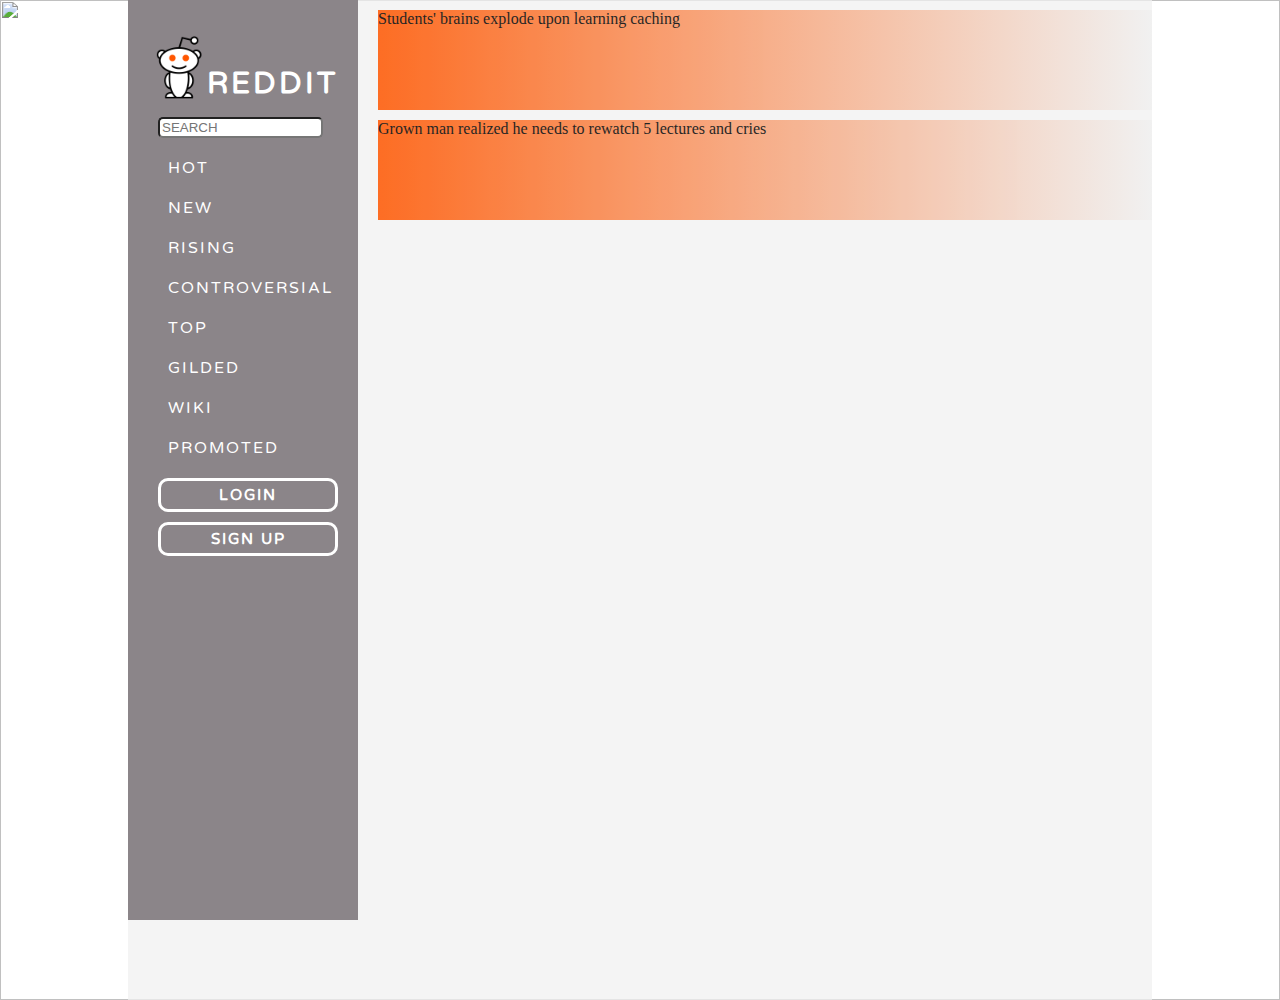
==== list.html @ 11d1d998 "this is all messed up right now but background kinda works" ====
<html>
<link href='https://fonts.googleapis.com/css?family=Varela+Round' rel='stylesheet' type='text/css'>
<link rel='stylesheet' type='text/css' href="assets/css/list.css"/>
<head>
<title>List</title>
</head>
<body>
	<div id="background"><img id="background_img" src="assets/img/background/bwtraintracks.jpg"></div>
	<div id="sidebar">
			<div id="sidebar-header">
				<div id="reddit-logo"><img class="img-scaled-w" id="logo" src="assets/img/reddit-logo.png" /></div>
				<div id="reddit-text">REDDIT</div>
			</div>
			<div id="sidebar-content">
				<input id="search" placeholder="SEARCH" type="text"></input>
				<div class="category">HOT</div>
				<div class="category">NEW</div>
				<div class="category">RISING</div>
				<div class="category">CONTROVERSIAL</div>
				<div class="category">TOP</div>
				<div class="category">GILDED</div>
				<div class="category">WIKI</div>
				<div class="category">PROMOTED</div>
				<div class="registration">
				LOGIN
				</div>
				<div class="registration">
					SIGN UP
				</div>
			</div>
	</div>

	<div id="container">
		<div id="container-back"></div>
		<div class="content-bar">Students' brains explode upon learning caching</div>
		<div class="content-bar">Grown man realized he needs to rewatch 5 lectures and cries</div>
	<div>

	
</body>
---- assets/css/list.css ----
#background{
	position:absolute;
	z-index: -10;
	width: 100%;
}
#background_img{
	height: 1000px;
	width:100%;
	z-index: -10;
}
#sidebar {
	position: fixed;
	width: 200px;
	height: 100%;
	background: #8b8589;
	padding-left: 30px;
	padding-top: 20px;
	margin-left: 10%;
	z-index: 5;
	display: inline-block;
}

body{
	margin: 0;
	padding: 0;
}

#header {
}
.category:hover {
	background: #FF5600;
	transition: background 1.5s ease;
	cursor: pointer;
}
.registration:hover {
	background: #FF5600;
	transition: background 1.5s ease;
	cursor: pointer;
}
#sidebar-header {
	display: inline-block;
}

#search {
	width: 165px;
	border-radius: 5px;
	margin-bottom: 10px;
}

#logo{
	width: 50%;
	margin-left: -30px;
}

#reddit-text{
	position: relative;
	font-family: 'Varela Round', sans-serif;
	font-size: 30px;
	margin-top: 10px;
	margin-bottom: 10px;
	margin-right: 20px;
	color: white;
	letter-spacing: 3px;
	font-weight: 700;
	float: right;
	top: -65px;

}
#sidebar-content{
	position: relative;
	top: -60px;
	margin-bottom: 10px;
}

.registration {
	position: relative;
	font-family: 'Varela Round', sans-serif;
	font-size: 15px;
	letter-spacing: 2px;
	font-weight: 700;
	border-style: solid;
	color: white;
	margin-top: 10px;
	margin-bottom: 10px;
	margin-right: 20px;
	border-radius: 10px;
	padding: 5px;
	text-align: center;
}

.category{
	font-family: 'Varela Round', sans-serif;
	color: white;
	letter-spacing: 2px;
	margin-right: 20px;
	padding: 10px;
	border-radius: 10px;
}

#container {
	position: relative;
	width: 80%;
	height: 1000px;
	margin-right: 10%;
	margin-left: 10%;
/*	padding-top: 30px;
	padding-bottom: 30px;
	padding-left: 250px;
	padding-right: 10px;*/
	z-index: -5;
}
#container-back{
	position: absolute;
	width: 100%;
	height: 1000px;
	background: #F0F0F0;
	opacity: 0.75;
	z-index: -3;
}
/*ABOVE IS STANDARD PAGE FORMATTING, BELOW IS LIST SPECIFIC WORK*/

.content-bar{
	opacity: 0.85;
	position: relative;
	height: 100px;
	margin-left: 250px;
	margin-bottom: 10px;
	top: 10px;
  	background: -webkit-linear-gradient(right, #F0F0F0, #FF5600); /* For Safari 5.1 to 6.0 */
  	background: -o-linear-gradient(right, #F0F0F0, #FF5600); /* For Opera 11.1 to 12.0 */
  	background: -moz-linear-gradient(right, #F0F0F0, #FF5600); /* For Firefox 3.6 to 15 */
  	background: linear-gradient(right, #F0F0F0, #FF5600); /* Standard syntax */
}
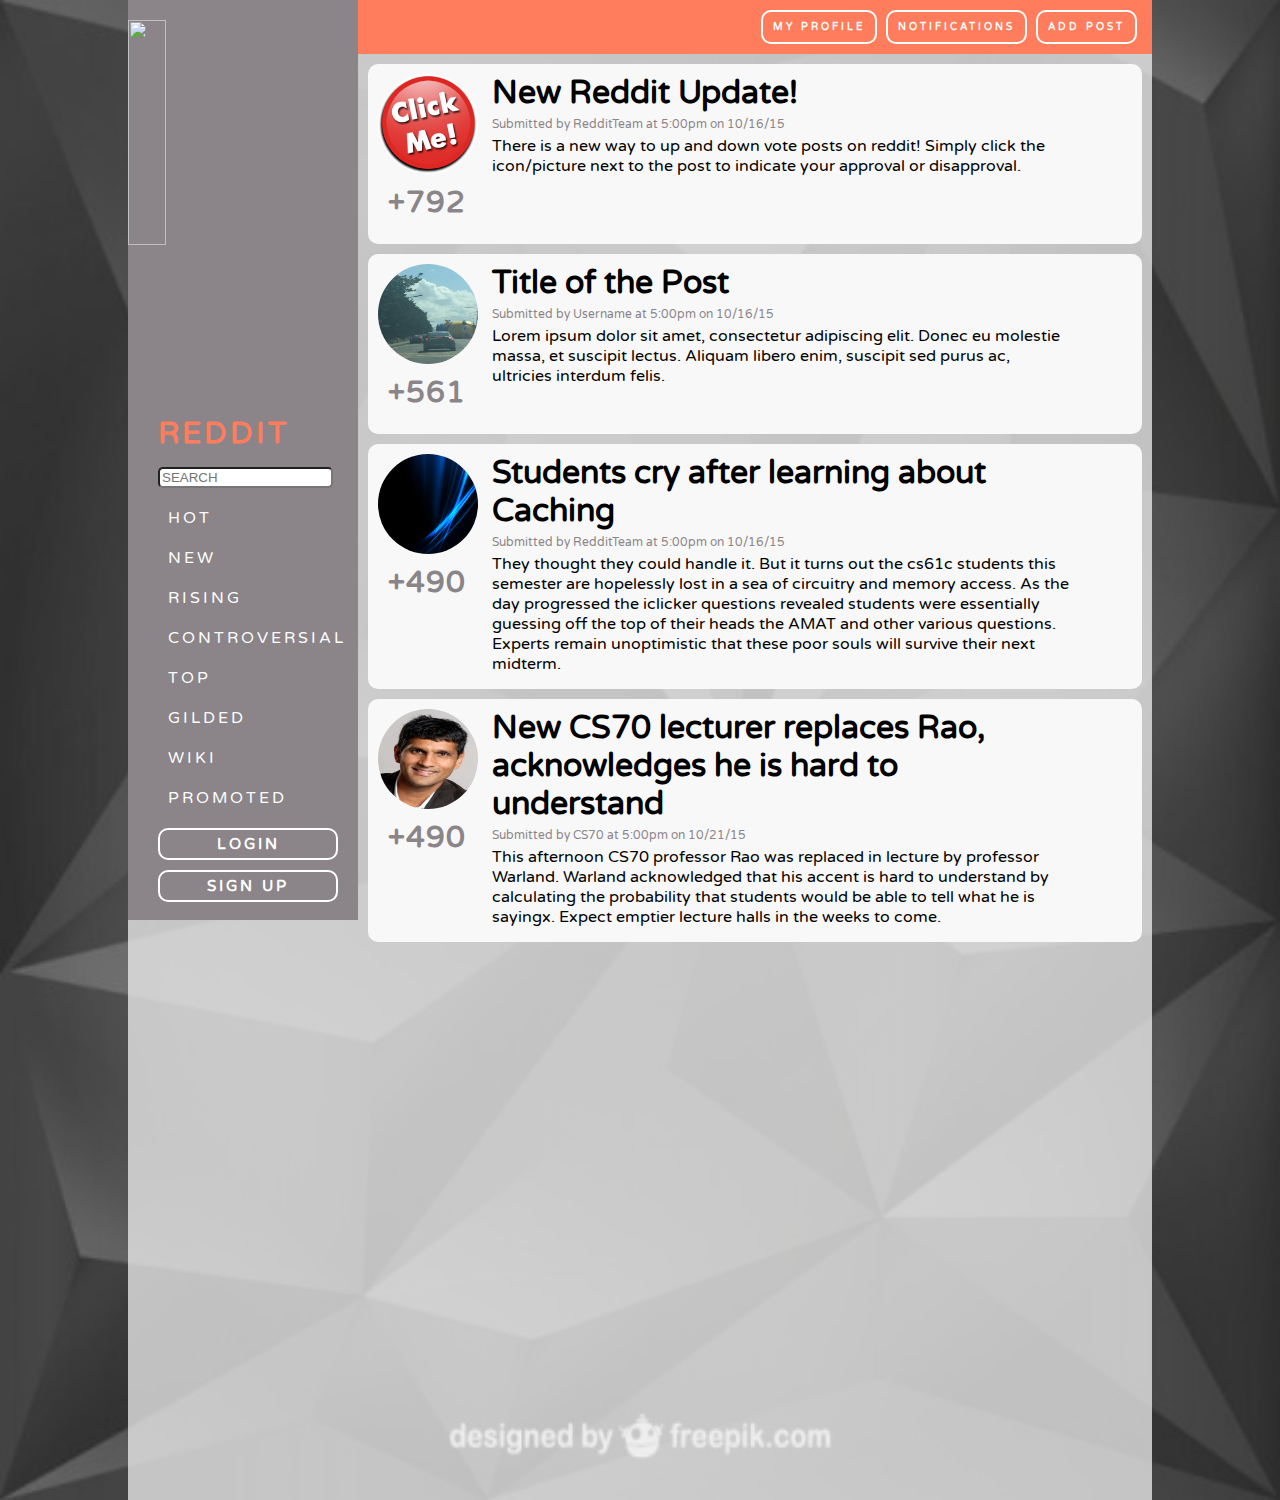
==== commit 408b94b4: "Finished list.html" ====
--- a/list.html
+++ b/list.html
@@ -5,7 +5,7 @@
 <title>List</title>
 </head>
 <body>
-	<div id="background"><img id="background_img" src="assets/img/background/bwtraintracks.jpg"></div>
+	<div id="background"><img id="background_img" src="assets/img/darktriangles.jpg"></div>
 	<div id="sidebar">
 			<div id="sidebar-header">
 				<div id="reddit-logo"><img class="img-scaled-w" id="logo" src="assets/img/reddit-logo.png" /></div>
@@ -29,12 +29,66 @@
 				</div>
 			</div>
 	</div>
-
 	<div id="container">
 		<div id="container-back"></div>
-		<div class="content-bar">Students' brains explode upon learning caching</div>
-		<div class="content-bar">Grown man realized he needs to rewatch 5 lectures and cries</div>
-	<div>
+		<div id="topbar">
+			<div class="topbar-text">MY PROFILE</div>
+			<div class="topbar-text">NOTIFICATIONS</div>
+			<div class="topbar-text">ADD POST</div>
+		</div>
+<!-- INDIVIDUAL POST -->
+		<div class="post">
+			<div class="post-image"><img class = "post-images" src="assets/img/clickme.jpg"/>
+			</div>
+			<div class="picture-button-green" tabindex = "1"></div>
+			<div class="picture-button-red" tabindex = "2"></div>
+			<div class = "upvotes">+792</div>
+			<div id="post-content">
+				<a href="./assets/img/clickme.jpg"><h1 id="post-title">New Reddit Update!</h1></a>
+				<p class="post-info">Submitted by RedditTeam at 5:00pm on 10/16/15</p>
+				<p id="post-description">There is a new way to up and down vote posts on reddit! Simply click the icon/picture next to the post to indicate your approval or disapproval.</p>
+			</div>
+		</div>
+<!-- INDIVIDUAL POST -->
+		<div class="post">
+			<div class="post-image"><img class = "post-images" src="assets/img/minion.jpg"/>
+			</div>
+			<div class="picture-button-green" tabindex = "3"></div>
+			<div class="picture-button-red" tabindex = "4"></div>
+			<div class = "upvotes">+561</div>
+			<a href="./assets/img/minion.jpg"><div id="post-content">
+				<h1 id="post-title">Title of the Post</h1></a>
+				<p class="post-info">Submitted by Username at 5:00pm on 10/16/15</p>
+				<p id="post-description">Lorem ipsum dolor sit amet, consectetur adipiscing elit. Donec eu molestie massa, et suscipit lectus. Aliquam libero enim, suscipit sed purus ac, ultricies interdum felis.</p>
+			</div>
+		</div>
+<!-- INDIVIDUAL POST -->
+		<div class="post">
+			<div class="post-image"><img class = "post-images" src="assets/img/bluestreaks.jpg"/>
+			</div>
+			<div class="picture-button-green" tabindex = "5"></div>
+			<div class="picture-button-red" tabindex = "6"></div>
+			<div class = "upvotes">+490</div>
+			<div id="post-content">
+				<a href="./assets/img/bluestreaks.jpg"><h1 id="post-title">Students cry after learning about Caching</h1></a>
+				<p class="post-info">Submitted by RedditTeam at 5:00pm on 10/16/15</p>
+				<p id="post-description">They thought they could handle it. But it turns out the cs61c students this semester are hopelessly lost in a sea of circuitry and memory access. As the day progressed the iclicker questions revealed students were essentially guessing off the top of their heads the AMAT and other various questions. Experts remain unoptimistic that these poor souls will survive their next midterm.</p>
+			</div>
+		</div>
+<!-- INDIVIDUAL POST -->
+		<div class="post">
+			<div class="post-image"><img class = "post-images" src="assets/img/rao.jpg"/>
+			</div>
+			<div class="picture-button-green" tabindex = "5"></div>
+			<div class="picture-button-red" tabindex = "6"></div>
+			<div class = "upvotes">+490</div>
+			<div id="post-content">
+				<a href="./assets/img/rao.jpg"><h1 id="post-title">New CS70 lecturer replaces Rao, acknowledges he is hard to understand</h1></a>
+				<p class="post-info">Submitted by CS70 at 5:00pm on 10/21/15</p>
+				<p id="post-description">This afternoon CS70 professor Rao was replaced in lecture by professor Warland. Warland acknowledged that his accent is hard to understand by calculating the probability that students would be able to tell what he is sayingx. Expect emptier lecture halls in the weeks to come.</p>
+			</div>
+		</div>
 
-	
+
+	</div>
 </body>
--- a/assets/css/list.css
+++ b/assets/css/list.css
@@ -3,11 +3,72 @@
 	z-index: -10;
 	width: 100%;
 }
+
 #background_img{
-	height: 1000px;
+	height: 1500px;
 	width:100%;
 	z-index: -10;
 }
+
+#container-back{
+	position: absolute;
+	width: 100%;
+	height: 1500px;
+	background: #F0F0F0;
+	opacity: 0.75;
+	z-index: -3;
+}
+
+#container {
+	width: 80%;
+	height: 100%;
+	margin-left: 10%;
+	margin-right: 10%;
+/*	padding-top: 30px;
+	padding-bottom: 30px;
+	padding-left: 250px;
+	padding-right: 10px;*/
+	position: relative;
+	z-index: -5;
+}
+
+#topbar {
+	background: #FF7D5C;
+	padding-left: 250px;
+	text-align: right;
+	padding-right: 10px;
+}
+.topbar-text:hover {
+	background: #8b8589;
+	transition: background 0.75s ease;
+	cursor: pointer;
+
+}
+
+.topbar-text {
+	padding: 0px 10px;
+	font-size: 12px;
+	font-weight: 700;
+	line-height: 30px;
+	display: inline-block;
+
+	font-family: 'Varela Round', sans-serif;
+	font-size: 10px;
+	letter-spacing: 3px;
+	font-weight: 700;
+	border-style: solid;
+	color: white;
+	margin-top: 10px;
+	margin-bottom: 10px;
+	margin-right: 5px;
+	border-radius: 10px;
+	text-align: center;
+	border-width: 2px;
+
+
+}
+
+
 #sidebar {
 	position: fixed;
 	width: 200px;
@@ -16,33 +77,31 @@
 	padding-left: 30px;
 	padding-top: 20px;
 	margin-left: 10%;
-	z-index: 5;
 	display: inline-block;
 }
 
 body{
+	position: absolute;
+	z-index: -7;
 	margin: 0;
 	padding: 0;
+	font-family: 'Varela Round', sans-serif;
 }
 
 #header {
 }
 .category:hover {
-	background: #FF5600;
-	transition: background 1.5s ease;
-	cursor: pointer;
-}
-.registration:hover {
-	background: #FF5600;
-	transition: background 1.5s ease;
-	cursor: pointer;
+	background: #FF7D5C;
+	transition: background 0.75s ease;
+	cursor: pointer;
+
 }
 #sidebar-header {
 	display: inline-block;
 }
 
 #search {
-	width: 165px;
+	width: 175px;
 	border-radius: 5px;
 	margin-bottom: 10px;
 }
@@ -59,75 +118,208 @@
 	margin-top: 10px;
 	margin-bottom: 10px;
 	margin-right: 20px;
+	color: #FF7D5C;
+	letter-spacing: 3px;
+	font-weight: 700;
+	float: right;
+	top: -65px;
+
+}
+#sidebar-content{
+	position: relative;
+	top: -60px;
+	margin-bottom: 10px;
+}
+
+.registration:hover {
+	background: #FF7D5C;
+	transition: background 0.75s ease;
+	cursor: pointer;
+}
+
+.registration {
+	position: relative;
+	font-family: 'Varela Round', sans-serif;
+	font-size: 15px;
+	letter-spacing: 3px;
+	font-weight: 700;
+	border-style: solid;
+	color: white;
+	margin-top: 10px;
+	margin-bottom: 10px;
+	margin-right: 20px;
+	border-radius: 10px;
+	padding: 5px;
+	text-align: center;
+	border-width: 2px;
+}
+
+.category{
+	font-family: 'Varela Round', sans-serif;
 	color: white;
 	letter-spacing: 3px;
-	font-weight: 700;
-	float: right;
-	top: -65px;
-
-}
-#sidebar-content{
-	position: relative;
-	top: -60px;
-	margin-bottom: 10px;
-}
-
-.registration {
-	position: relative;
-	font-family: 'Varela Round', sans-serif;
-	font-size: 15px;
-	letter-spacing: 2px;
-	font-weight: 700;
-	border-style: solid;
-	color: white;
-	margin-top: 10px;
-	margin-bottom: 10px;
-	margin-right: 20px;
-	border-radius: 10px;
-	padding: 5px;
+	margin-right: 10px;
+	padding: 10px;
+	border-radius: 10px;
+}
+
+/*.post:hover{
+	box-shadow: 10px 10px 5px #888888;
+}*/
+.post:hover{
+  -webkit-box-shadow: 0px 5px 5px 3px #888888;  /* Safari 3-4, iOS 4.0.2 - 4.2, Android 2.3+ */
+  -moz-box-shadow:    0px 5px 5px 3px #888888;  /* Firefox 3.5 - 3.6 */
+  box-shadow:         0px 5px 5px 3px #888888;  /* Opera 10.5, IE 9, Firefox 4+, Chrome 6+, iOS 5 */
+
+  -ms-transform: translate(2px,1px); /* IE 9 */
+  -moz-transform: translate(2px,1px);
+  -webkit-transform: translate(2px,1px); /* Safari */
+  transform: translate(2px,1px);
+
+  transition: all 0.2s ease;
+
+}
+
+.post {
+	transition: all 0.2s ease;
+	background-color: #F8F8F8;
+	margin-right: 10px;
+	margin-top: 10px;
+	margin-left: 240px;
+	border-radius: 10px;
+	position: relative;
+	padding-bottom: 10px;
+	/*box-shadow: 2px 2px 1px #888888;*/
+}
+
+.post-image {
+	width: 100px;
+	height: 150px;
+	display: inline-block;
+	margin: auto;
+	margin: 10px;
+}
+
+.post-images {
+	width: 100px;
+	height: 100px;
+	border-radius: 100%;
+}
+.picture-button-green:focus{
+	transition: border 0.75s ease;
+	border: 5px solid green;
+	cursor: pointer;
+	outline:0;
+	z-index:5;
+}
+
+.picture-button-green{
+	top: 8px;
+	left:8px;
+	position:absolute;
+	width:93px;
+	height: 93px;
+	border-radius: 100%;
+	border: 5px  solid transparent;
+	z-index: 10;
+}
+.picture-button-red:focus{
+	transition: border 0.75s ease;
+	border: 5px solid red;
+	cursor: pointer;
+	outline:0;
+	z-index: 5;
+
+}
+
+.picture-button-red{
+	top: 8px;
+	left:8px;
+	position:absolute;
+	width:93px;
+	height: 93px;
+	border-radius: 100%;
+	border: 5px solid transparent;
+	z-index: 9;
+}
+.upvotes{
+	position: absolute;
+
+	left: 20px;
+	top: 120px;
+	font-family: 'Varela Round', sans-serif;
+	color:#8b8589;
+	font-size: 30px;
+	letter-spacing: 1px;
+	font-weight: 700;
 	text-align: center;
-}
-
-.category{
-	font-family: 'Varela Round', sans-serif;
-	color: white;
-	letter-spacing: 2px;
-	margin-right: 20px;
-	padding: 10px;
-	border-radius: 10px;
-}
-
-#container {
-	position: relative;
-	width: 80%;
-	height: 1000px;
-	margin-right: 10%;
-	margin-left: 10%;
-/*	padding-top: 30px;
-	padding-bottom: 30px;
-	padding-left: 250px;
-	padding-right: 10px;*/
-	z-index: -5;
-}
-#container-back{
-	position: absolute;
-	width: 100%;
-	height: 1000px;
-	background: #F0F0F0;
-	opacity: 0.75;
-	z-index: -3;
-}
-/*ABOVE IS STANDARD PAGE FORMATTING, BELOW IS LIST SPECIFIC WORK*/
-
-.content-bar{
-	opacity: 0.85;
-	position: relative;
-	height: 100px;
-	margin-left: 250px;
-	margin-bottom: 10px;
-	top: 10px;
-  	background: -webkit-linear-gradient(right, #F0F0F0, #FF5600); /* For Safari 5.1 to 6.0 */
-  	background: -o-linear-gradient(right, #F0F0F0, #FF5600); /* For Opera 11.1 to 12.0 */
-  	background: -moz-linear-gradient(right, #F0F0F0, #FF5600); /* For Firefox 3.6 to 15 */
-  	background: linear-gradient(right, #F0F0F0, #FF5600); /* Standard syntax */
+	z-index: 1;
+}
+
+h1 {
+	margin: 0px;
+	padding: 0px;
+}
+
+p {
+	margin: 0px;
+	padding: 0px;
+}
+a {
+	color: black;
+	text-decoration: none;
+}
+
+#post-title {
+	margin-bottom: 5px;
+}
+
+#post-description {
+	margin-top: 5px;
+	margin-bottom: 5px;
+}
+
+.post-info {
+	color: #8b8589;
+	font-size: 12px;
+	display: inline-block;
+}
+
+.username {
+	display: inline-block;
+}
+
+.comment {
+	display: inline-block;
+	background: #F8F8F8;
+	margin-top: 10px;
+	margin-right: 10px;
+	margin-left: 240px;
+	padding-top: 10px;
+	padding-right: 10px;
+	border-radius: 10px;
+}
+
+.rating {
+	display: inline-block;
+	width: 7%;
+	margin-left: 15px;
+	position: relative;
+	vertical-align: top;
+}
+
+#comment-rating {
+	padding-left: 100px;
+}
+
+.comment-content {
+	display: inline-block;
+	width: 90%;
+}
+
+#post-content {
+	width: 75%;
+	display: inline-block;
+	margin-top: 10px;
+	vertical-align: top;
 }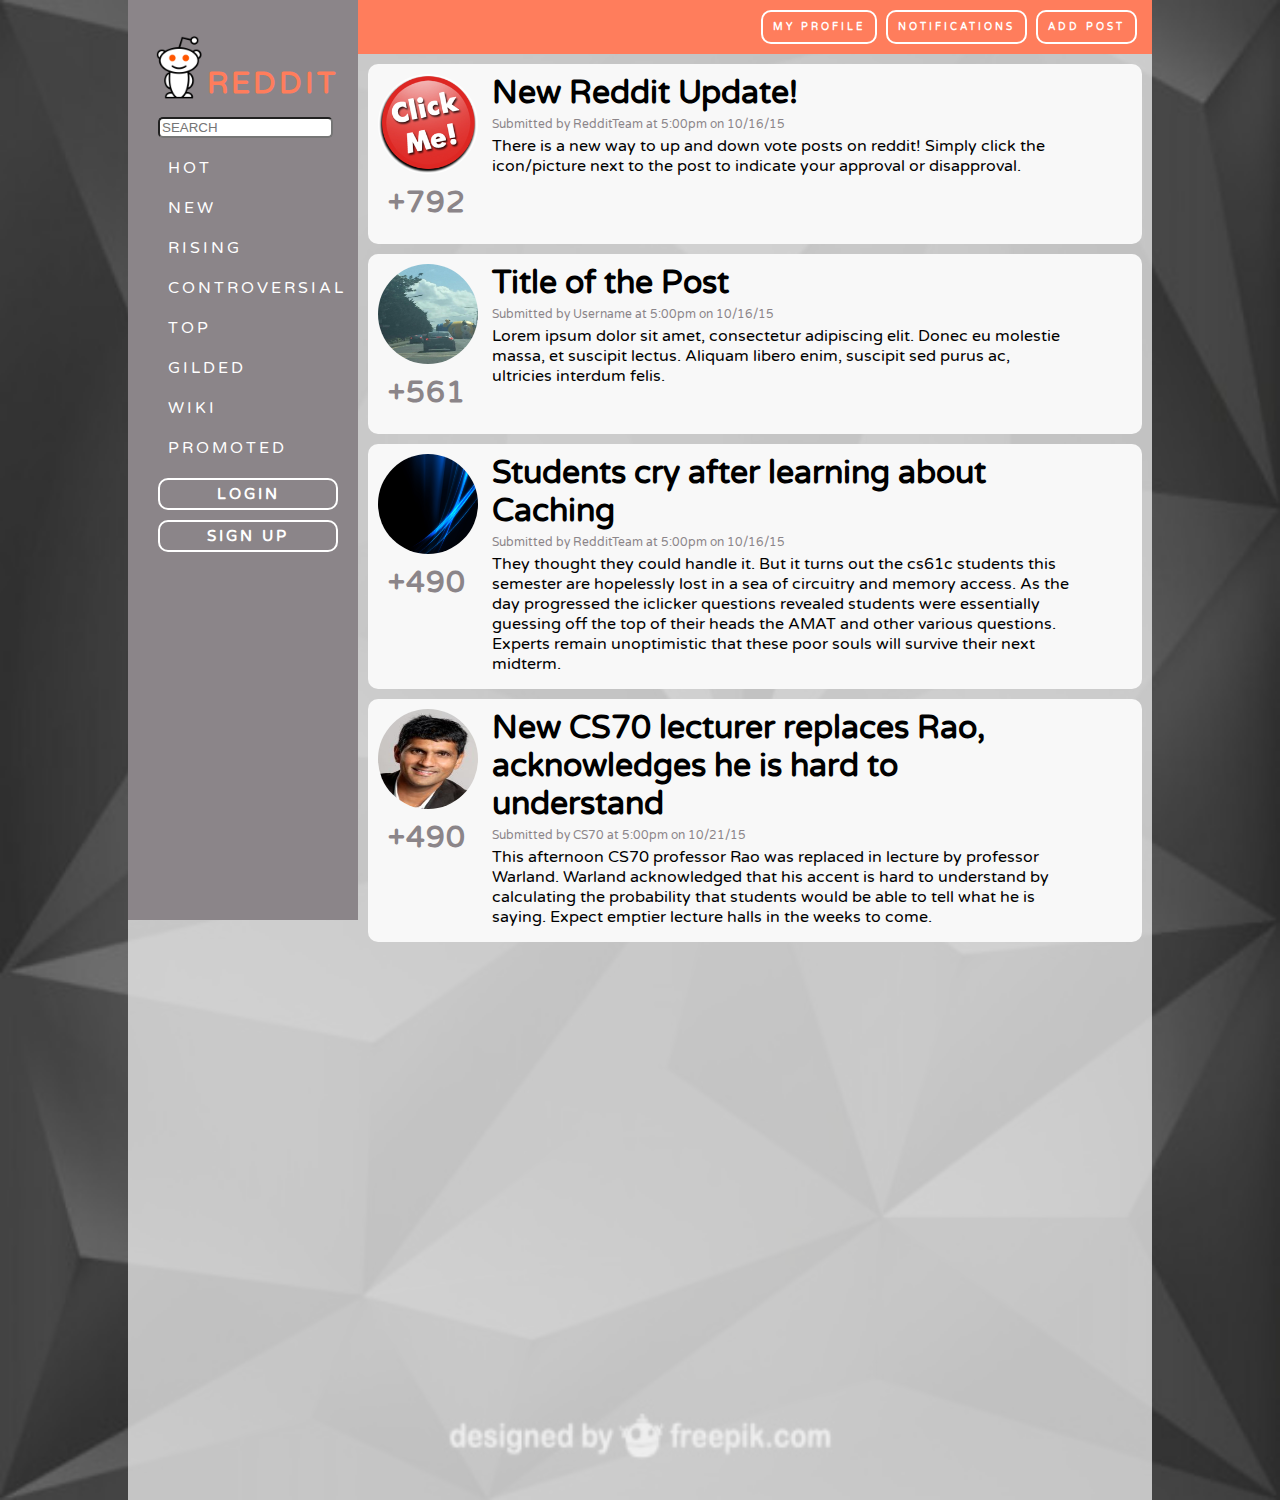
==== commit 21b5a2fc: "updated readme" ====
--- a/list.html
+++ b/list.html
@@ -85,7 +85,7 @@
 			<div id="post-content">
 				<a href="./assets/img/rao.jpg"><h1 id="post-title">New CS70 lecturer replaces Rao, acknowledges he is hard to understand</h1></a>
 				<p class="post-info">Submitted by CS70 at 5:00pm on 10/21/15</p>
-				<p id="post-description">This afternoon CS70 professor Rao was replaced in lecture by professor Warland. Warland acknowledged that his accent is hard to understand by calculating the probability that students would be able to tell what he is sayingx. Expect emptier lecture halls in the weeks to come.</p>
+				<p id="post-description">This afternoon CS70 professor Rao was replaced in lecture by professor Warland. Warland acknowledged that his accent is hard to understand by calculating the probability that students would be able to tell what he is saying. Expect emptier lecture halls in the weeks to come.</p>
 			</div>
 		</div>
 
--- a/assets/css/list.css
+++ b/assets/css/list.css
@@ -285,37 +285,6 @@
 	display: inline-block;
 }
 
-.username {
-	display: inline-block;
-}
-
-.comment {
-	display: inline-block;
-	background: #F8F8F8;
-	margin-top: 10px;
-	margin-right: 10px;
-	margin-left: 240px;
-	padding-top: 10px;
-	padding-right: 10px;
-	border-radius: 10px;
-}
-
-.rating {
-	display: inline-block;
-	width: 7%;
-	margin-left: 15px;
-	position: relative;
-	vertical-align: top;
-}
-
-#comment-rating {
-	padding-left: 100px;
-}
-
-.comment-content {
-	display: inline-block;
-	width: 90%;
-}
 
 #post-content {
 	width: 75%;
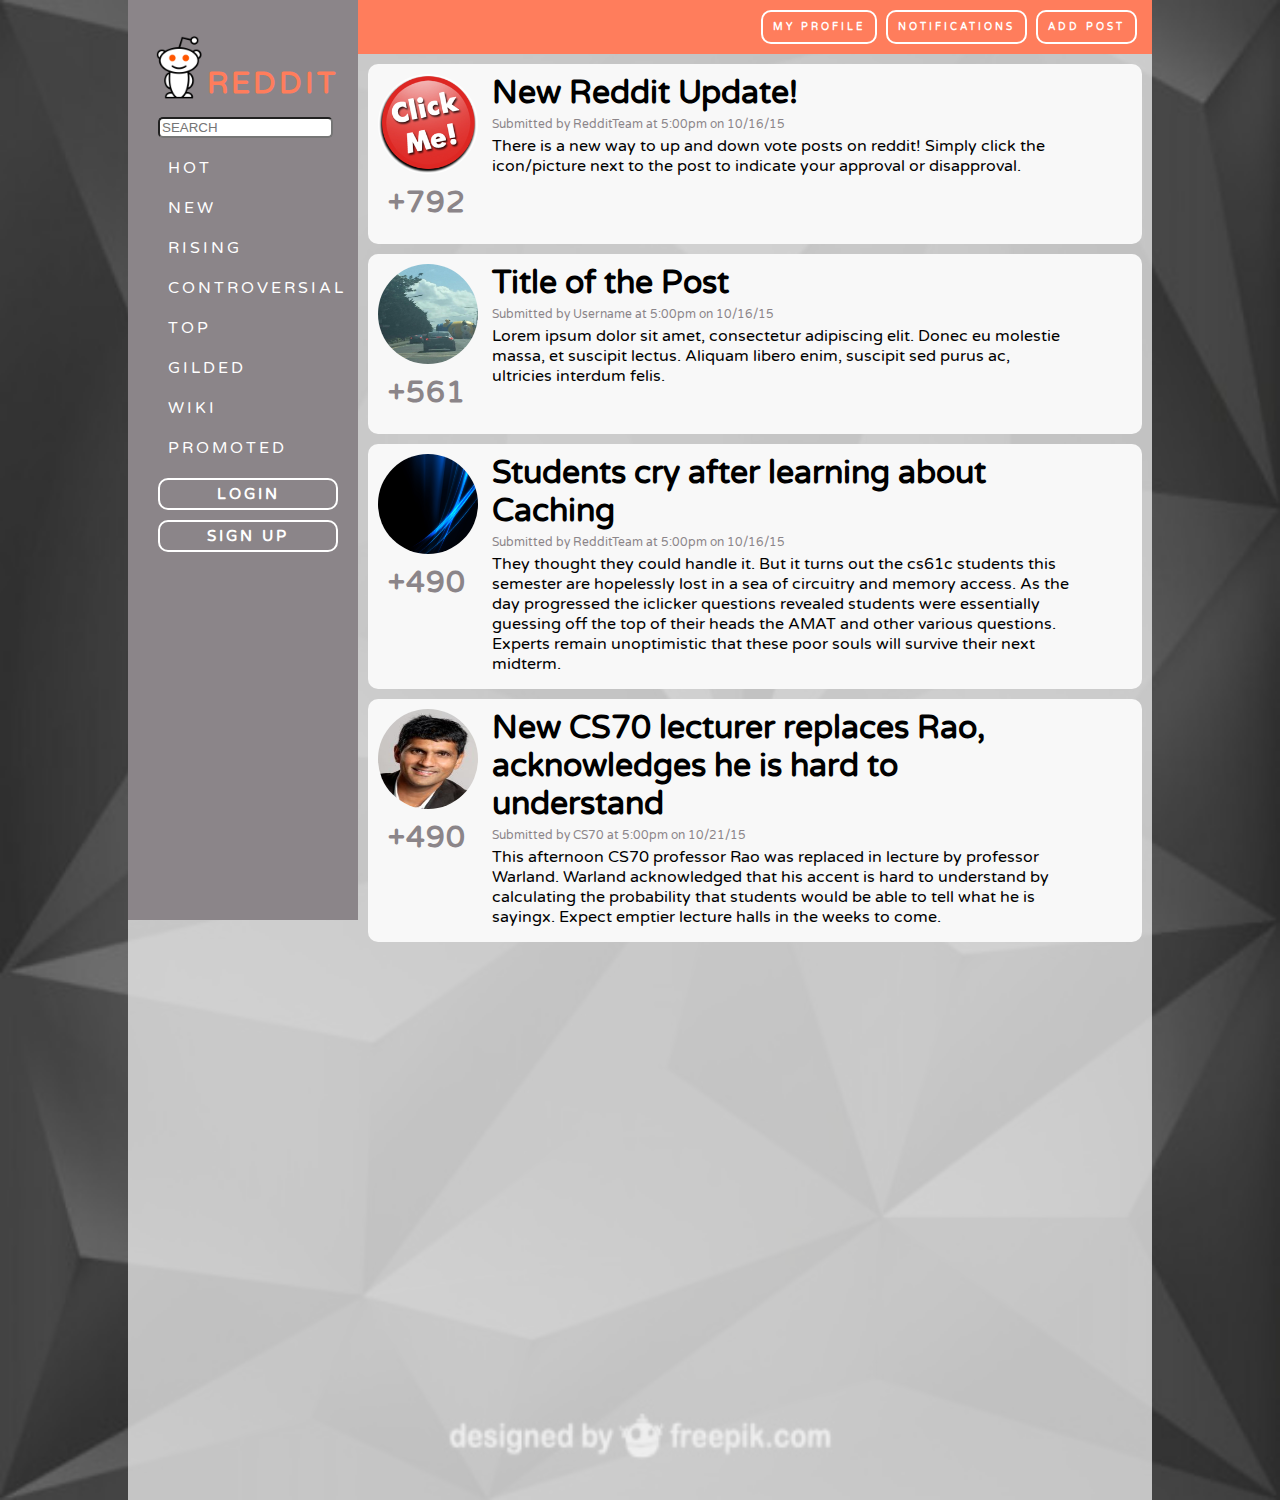
==== commit 30103421: "finished thread, added pictures" ====
--- a/list.html
+++ b/list.html
@@ -85,7 +85,7 @@
 			<div id="post-content">
 				<a href="./assets/img/rao.jpg"><h1 id="post-title">New CS70 lecturer replaces Rao, acknowledges he is hard to understand</h1></a>
 				<p class="post-info">Submitted by CS70 at 5:00pm on 10/21/15</p>
-				<p id="post-description">This afternoon CS70 professor Rao was replaced in lecture by professor Warland. Warland acknowledged that his accent is hard to understand by calculating the probability that students would be able to tell what he is saying. Expect emptier lecture halls in the weeks to come.</p>
+				<p id="post-description">This afternoon CS70 professor Rao was replaced in lecture by professor Warland. Warland acknowledged that his accent is hard to understand by calculating the probability that students would be able to tell what he is sayingx. Expect emptier lecture halls in the weeks to come.</p>
 			</div>
 		</div>
 
--- a/assets/css/list.css
+++ b/assets/css/list.css
@@ -285,6 +285,37 @@
 	display: inline-block;
 }
 
+.username {
+	display: inline-block;
+}
+
+.comment {
+	display: inline-block;
+	background: #F8F8F8;
+	margin-top: 10px;
+	margin-right: 10px;
+	margin-left: 240px;
+	padding-top: 10px;
+	padding-right: 10px;
+	border-radius: 10px;
+}
+
+.rating {
+	display: inline-block;
+	width: 7%;
+	margin-left: 15px;
+	position: relative;
+	vertical-align: top;
+}
+
+#comment-rating {
+	padding-left: 100px;
+}
+
+.comment-content {
+	display: inline-block;
+	width: 90%;
+}
 
 #post-content {
 	width: 75%;
